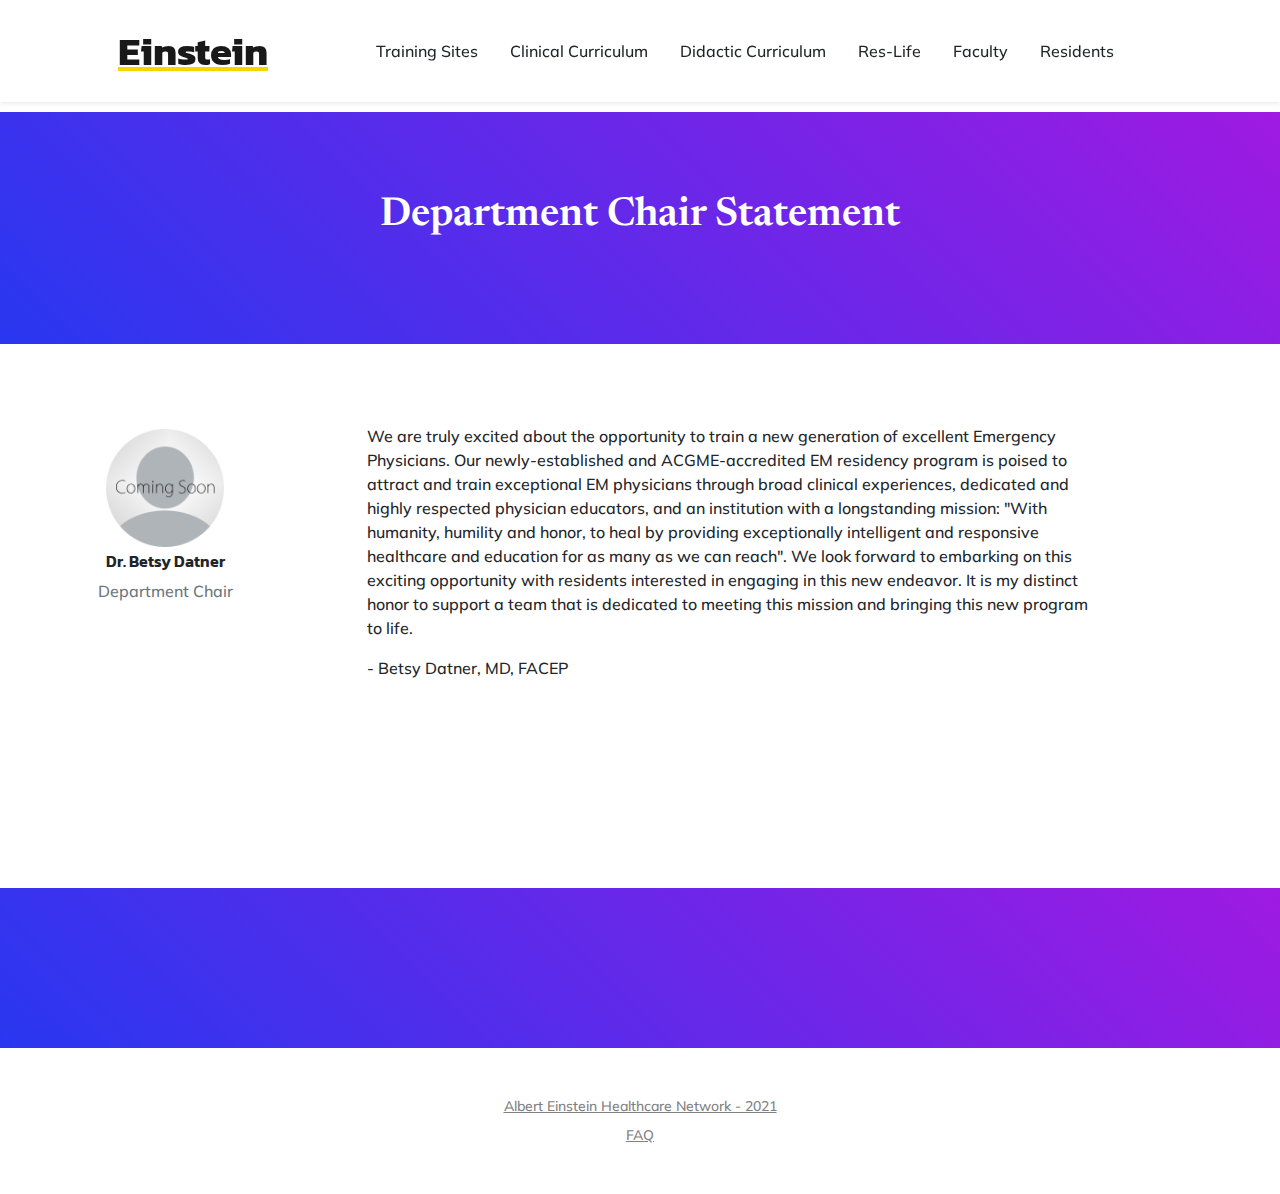
==== DCStatement/dcstatement.html @ 68cdc118 "Website Transfer from other email account" ====
<!DOCTYPE html>
<html lang="en">
    <head>
        <meta charset="utf-8" />
        <meta name="viewport" content="width=device-width, initial-scale=1, shrink-to-fit=no" />
        <meta name="description" content="" />
        <meta name="author" content="" />
        <title>Einstein-DepartmentChair Statement</title>
        <link rel="icon" type="image/x-icon" href="assets/favicon.ico" />
        <!-- Bootstrap icons-->
        <link href="https://cdn.jsdelivr.net/npm/bootstrap-icons@1.5.0/font/bootstrap-icons.css" rel="stylesheet" />
        <!-- Google fonts-->
        <link rel="preconnect" href="https://fonts.gstatic.com" />
        <link href="https://fonts.googleapis.com/css2?family=Newsreader:ital,wght@0,600;1,600&amp;display=swap" rel="stylesheet" />
        <link href="https://fonts.googleapis.com/css2?family=Mulish:ital,wght@0,300;0,500;0,600;0,700;1,300;1,500;1,600;1,700&amp;display=swap" rel="stylesheet" />
        <link href="https://fonts.googleapis.com/css2?family=Kanit:ital,wght@0,400;1,400&amp;display=swap" rel="stylesheet" />
        <!-- Core theme CSS (includes Bootstrap)-->
        <link href="../css/styles.css" rel="stylesheet" />
    </head>
    <body id="page-top">
        <!-- Navigation-->
        <nav class="navbar navbar-expand-lg navbar-light fixed-top shadow-sm" id="mainNav">
            <div class="container px-5">
                <a class="navbar-brand fw-bolder" href="../index.html#page-top">Einstein</a>
                <button class="navbar-toggler" type="button" data-bs-toggle="collapse" data-bs-target="#navbarResponsive" aria-controls="navbarResponsive" aria-expanded="false" aria-label="Toggle navigation">
                    Menu
                    <i class="bi-list"></i>
                </button>
                <div class="collapse navbar-collapse" id="navbarResponsive">
                    <ul class="navbar-nav ms-auto me-4 my-3 my-lg-0">
                        <li class="nav-item"><a class="nav-link me-lg-3" href="../index.html#trainingsites">Training Sites</a></li>
                        <li class="nav-item"><a class="nav-link me-lg-3" href="../index.html#clinicalcurriculum">Clinical Curriculum</a></li>
                        <li class="nav-item"><a class="nav-link me-lg-3" href="../index.html#didacticcurriculum">Didactic Curriculum</a></li>
                        <li class="nav-item"><a class="nav-link me-lg-3" href="../index.html#wellness">Res-Life</a></li>
                        <li class="nav-item"><a class="nav-link me-lg-3" href="../Faculty/faculty.html">Faculty</a></li>
                        <li class="nav-item"><a class="nav-link me-lg-3" href="../Residents/residents.html">Residents</a></li>
                    </ul>
                </div>
            </div>
        </nav>
        <!-- Quote/testimonial aside-->
        <aside class="text-center bg-gradient-primary-to-secondary" style="margin-top: 7rem;">
            <div class="container px-5">
                <div class="row gx-5 justify-content-center">
                    <div class="col-md-8">
                        <div class="h2 fs-1 text-white mb-4">Department Chair Statement</div>
                        <!--<img src="assets/img/tnw-logo.svg" alt="..." style="height: 3rem" />-->
                    </div>
                </div>
            </div>
        </aside>
        <section>
            <div class="container">
                <div class="row">
                    <div class="col-md-2 col-sm-1">
                        <div class="text-center">
                            <img src="../assets/FacultyPhotos/BlankCircle.png" alt="Betsy Datner" class="img-thumbnail" style="max-width: 8em;">
                            <h6 class="font-alt">Dr. Betsy Datner</h6>
                            <p class="text-muted mb-3">Department Chair</p>
                        </div>
                    </div>
                    <div class="col-md-1 col-sm-1">
                    </div>
                    <div class="col-md-8 col-sm-9">
                        <p>We are truly excited about the opportunity to train a new generation of excellent Emergency Physicians.  Our newly-established and ACGME-accredited EM residency program is poised to attract and train exceptional EM physicians through broad clinical experiences, dedicated and highly respected physician educators, and an institution with a longstanding mission: "With humanity, humility and honor, to heal by providing exceptionally intelligent and responsive healthcare and education for as many as we can reach". We look forward to embarking on this exciting opportunity with residents interested in engaging in this new endeavor.  It is my distinct honor to support a team that is dedicated to meeting this mission and bringing this new program to life.</p>
                        <p> - Betsy Datner, MD, FACEP
                    </div>
                    <div class="col-md-1 col-sm-1">
                    </div>
                </div>
            </div>
        </section>
        <aside class="text-center bg-gradient-primary-to-secondary" style="margin-top: 7rem;">
            <!--Empty Aside to get a blue-purple gradient at the bottom -->
        </aside>
        <!-- Footer-->
        <div class="container px-5 py-5 text-center">
            <div class="small" style="color:grey;">
                <div class="mb-2"><a href="https://www.einstein.edu/" style="color:grey;">Albert Einstein Healthcare Network - 2021</a>
                </div>
                <div> <a href="www.google.com" style="color:grey;">FAQ</a>
                </div>
            </div>
        </div>
        <!-- Feedback modal-->
        <div class="modal fade" id="feedbackModal" tabindex="-1" aria-labelledby="feedbackModalLabel" aria-hidden="true">
            <div class="modal-dialog modal-dialog-centered">
                <div class="modal-content">
                    <div class="modal-header bg-gradient-primary-to-secondary p-4">
                        <h5 class="modal-title font-alt text-white" id="feedbackModalLabel">Send feedback</h5>
                        <button class="btn-close btn-close-white" type="button" data-bs-dismiss="modal" aria-label="Close"></button>
                    </div>
                    <div class="modal-body border-0 p-4">
                        <form>
                            <div class="form-floating mb-4">
                                <input class="form-control" id="inputName" type="text" placeholder="Enter your name..." />
                                <label for="inputName">Name</label>
                            </div>
                            <div class="form-floating mb-4">
                                <input class="form-control" id="inputEmail" type="email" placeholder="name@example.com" />
                                <label for="inputEmail">Email address</label>
                            </div>
                            <div class="form-floating mb-4">
                                <input class="form-control" id="inputPhone" type="tel" placeholder="(123) 456-7890" />
                                <label for="inputPhone">Phone number</label>
                            </div>
                            <div class="form-floating mb-4">
                                <textarea class="form-control" id="inputMessage" placeholder="Enter your message here..." style="height: 10rem"></textarea>
                                <label for="inputMessage">Message</label>
                            </div>
                            <div class="d-grid"><button class="btn btn-primary rounded-pill py-3" type="submit">Submit</button></div>
                        </form>
                    </div>
                </div>
            </div>
        </div>
        <!-- Bootstrap core JS-->
        <script src="https://cdn.jsdelivr.net/npm/bootstrap@5.0.1/dist/js/bootstrap.bundle.min.js"></script>
        <!-- Core theme JS-->
        <script src="js/scripts.js"></script>
    </body>
</html>
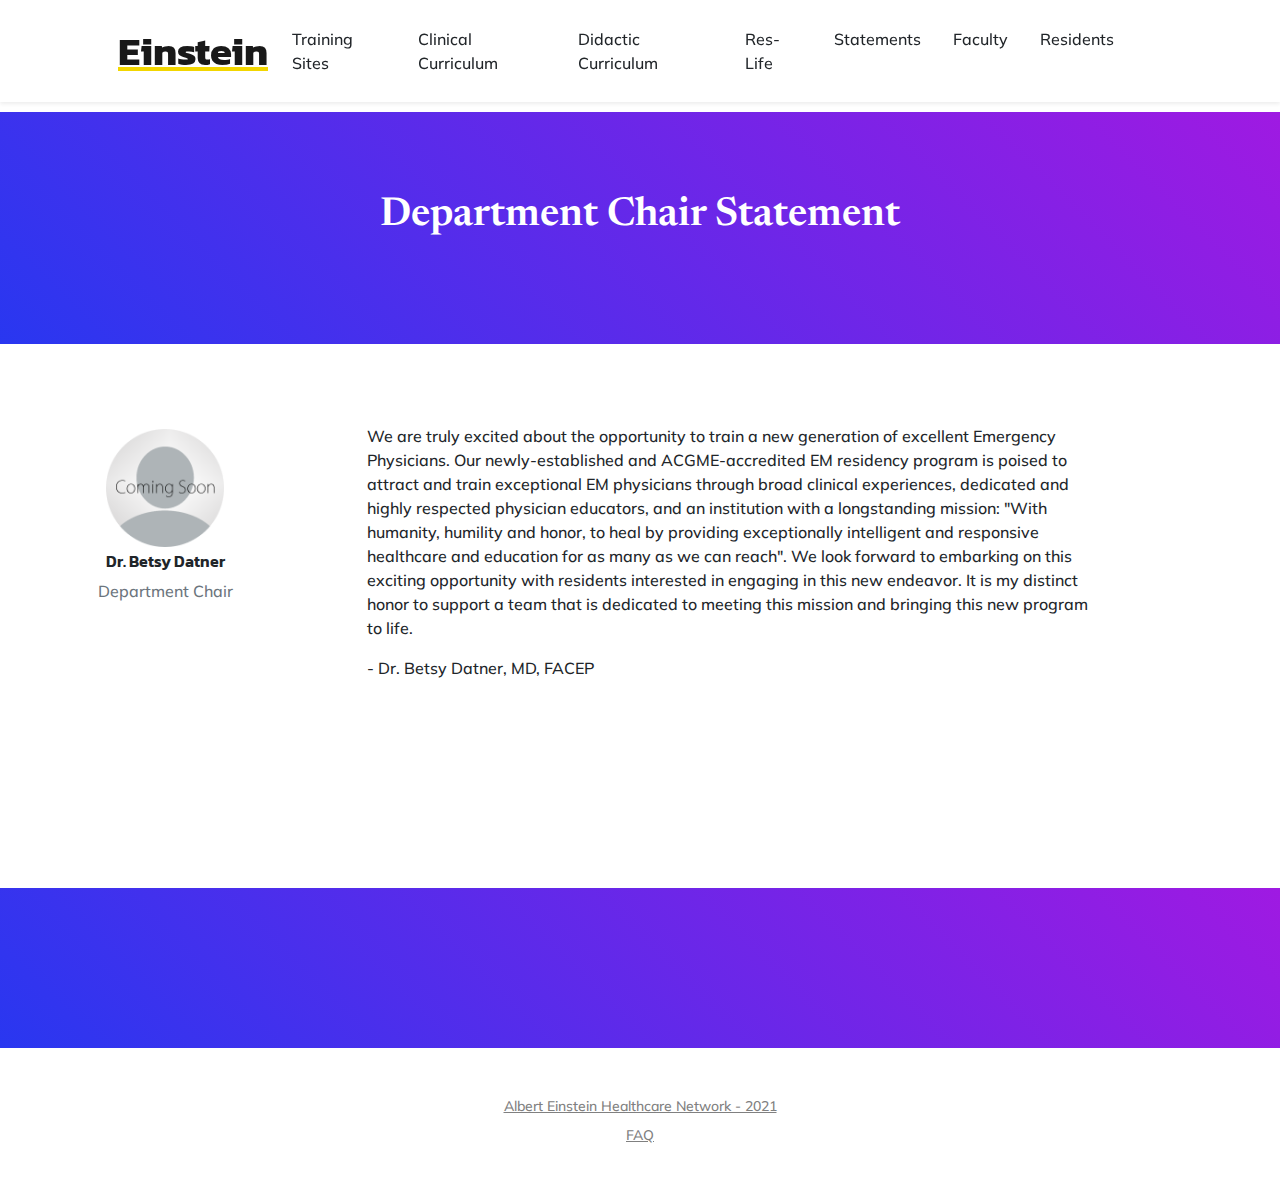
==== commit 8356b9b7: "Updates to Faculty Page and Photos" ====
--- a/DCStatement/dcstatement.html
+++ b/DCStatement/dcstatement.html
@@ -32,6 +32,7 @@
                         <li class="nav-item"><a class="nav-link me-lg-3" href="../index.html#clinicalcurriculum">Clinical Curriculum</a></li>
                         <li class="nav-item"><a class="nav-link me-lg-3" href="../index.html#didacticcurriculum">Didactic Curriculum</a></li>
                         <li class="nav-item"><a class="nav-link me-lg-3" href="../index.html#wellness">Res-Life</a></li>
+                        <li class="nav-item"><a class="nav-link me-lg-3" href="../index.html#statements">Statements</a></li>
                         <li class="nav-item"><a class="nav-link me-lg-3" href="../Faculty/faculty.html">Faculty</a></li>
                         <li class="nav-item"><a class="nav-link me-lg-3" href="../Residents/residents.html">Residents</a></li>
                     </ul>
@@ -63,7 +64,7 @@
                     </div>
                     <div class="col-md-8 col-sm-9">
                         <p>We are truly excited about the opportunity to train a new generation of excellent Emergency Physicians.  Our newly-established and ACGME-accredited EM residency program is poised to attract and train exceptional EM physicians through broad clinical experiences, dedicated and highly respected physician educators, and an institution with a longstanding mission: "With humanity, humility and honor, to heal by providing exceptionally intelligent and responsive healthcare and education for as many as we can reach". We look forward to embarking on this exciting opportunity with residents interested in engaging in this new endeavor.  It is my distinct honor to support a team that is dedicated to meeting this mission and bringing this new program to life.</p>
-                        <p> - Betsy Datner, MD, FACEP
+                        <p> - Dr. Betsy Datner, MD, FACEP
                     </div>
                     <div class="col-md-1 col-sm-1">
                     </div>
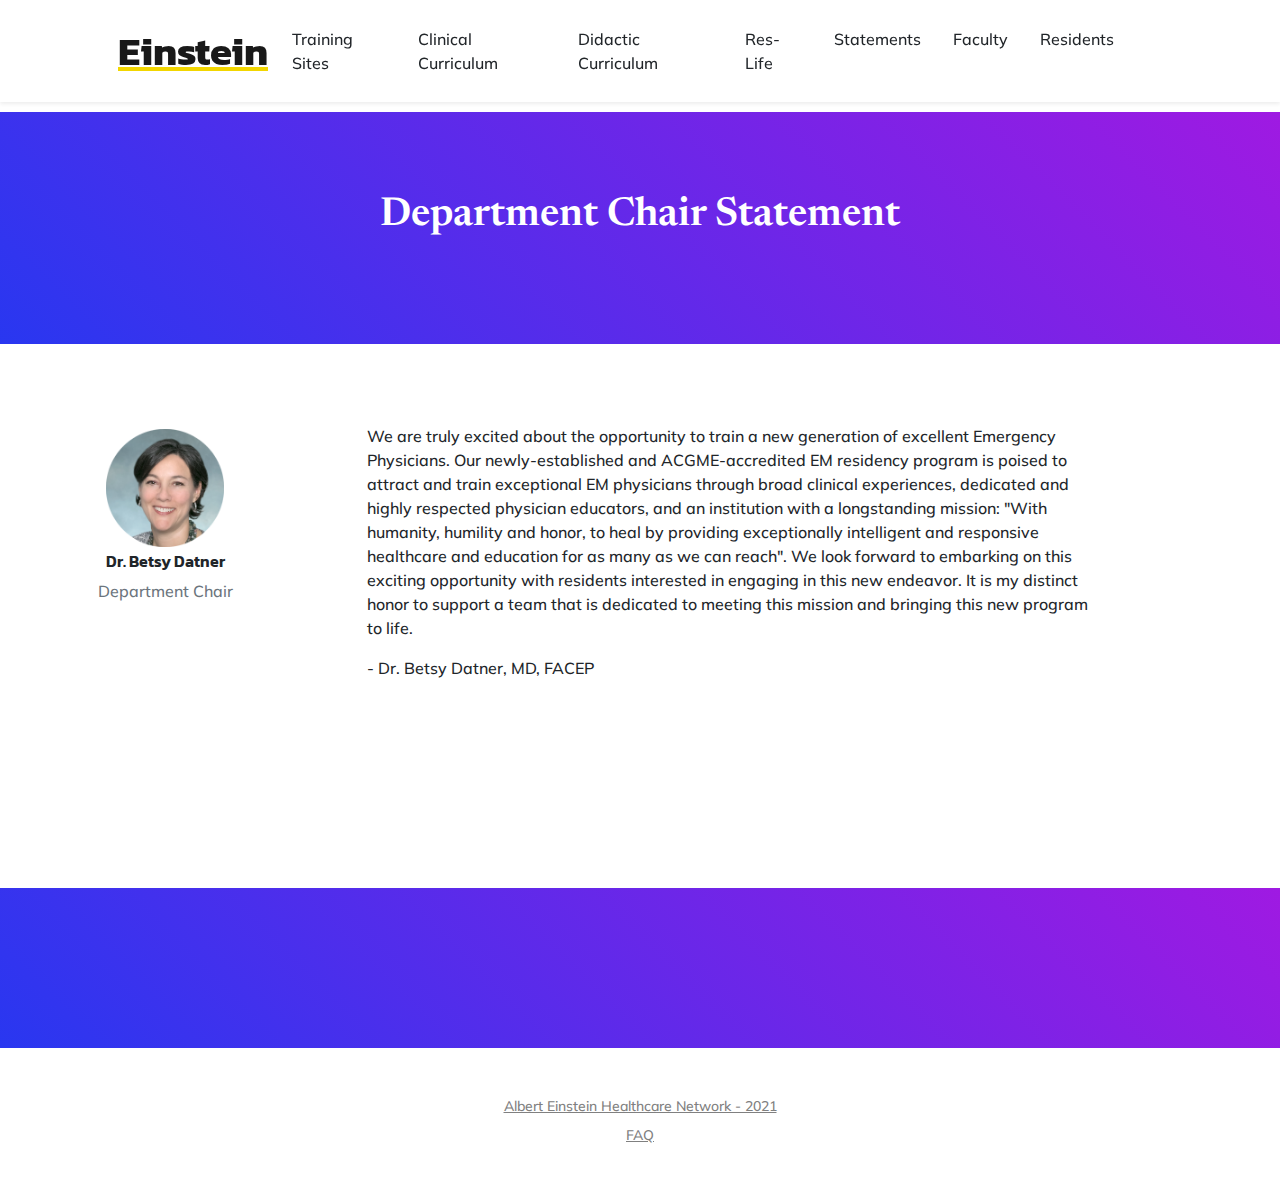
==== commit 128e9c90: "Photos and Editing" ====
--- a/DCStatement/dcstatement.html
+++ b/DCStatement/dcstatement.html
@@ -39,13 +39,12 @@
                 </div>
             </div>
         </nav>
-        <!-- Quote/testimonial aside-->
+        <!--Banner-->
         <aside class="text-center bg-gradient-primary-to-secondary" style="margin-top: 7rem;">
             <div class="container px-5">
                 <div class="row gx-5 justify-content-center">
                     <div class="col-md-8">
                         <div class="h2 fs-1 text-white mb-4">Department Chair Statement</div>
-                        <!--<img src="assets/img/tnw-logo.svg" alt="..." style="height: 3rem" />-->
                     </div>
                 </div>
             </div>
@@ -55,7 +54,7 @@
                 <div class="row">
                     <div class="col-md-2 col-sm-1">
                         <div class="text-center">
-                            <img src="../assets/FacultyPhotos/BlankCircle.png" alt="Betsy Datner" class="img-thumbnail" style="max-width: 8em;">
+                            <img src="../assets/FacultyPhotos/BD.png" alt="Dr. Betsy Datner" class="img-thumbnail" style="max-width: 8em;">
                             <h6 class="font-alt">Dr. Betsy Datner</h6>
                             <p class="text-muted mb-3">Department Chair</p>
                         </div>
@@ -72,7 +71,7 @@
             </div>
         </section>
         <aside class="text-center bg-gradient-primary-to-secondary" style="margin-top: 7rem;">
-            <!--Empty Aside to get a blue-purple gradient at the bottom -->
+            <!--Empty Banner to get a blue-purple gradient at the bottom -->
         </aside>
         <!-- Footer-->
         <div class="container px-5 py-5 text-center">
@@ -83,38 +82,6 @@
                 </div>
             </div>
         </div>
-        <!-- Feedback modal-->
-        <div class="modal fade" id="feedbackModal" tabindex="-1" aria-labelledby="feedbackModalLabel" aria-hidden="true">
-            <div class="modal-dialog modal-dialog-centered">
-                <div class="modal-content">
-                    <div class="modal-header bg-gradient-primary-to-secondary p-4">
-                        <h5 class="modal-title font-alt text-white" id="feedbackModalLabel">Send feedback</h5>
-                        <button class="btn-close btn-close-white" type="button" data-bs-dismiss="modal" aria-label="Close"></button>
-                    </div>
-                    <div class="modal-body border-0 p-4">
-                        <form>
-                            <div class="form-floating mb-4">
-                                <input class="form-control" id="inputName" type="text" placeholder="Enter your name..." />
-                                <label for="inputName">Name</label>
-                            </div>
-                            <div class="form-floating mb-4">
-                                <input class="form-control" id="inputEmail" type="email" placeholder="name@example.com" />
-                                <label for="inputEmail">Email address</label>
-                            </div>
-                            <div class="form-floating mb-4">
-                                <input class="form-control" id="inputPhone" type="tel" placeholder="(123) 456-7890" />
-                                <label for="inputPhone">Phone number</label>
-                            </div>
-                            <div class="form-floating mb-4">
-                                <textarea class="form-control" id="inputMessage" placeholder="Enter your message here..." style="height: 10rem"></textarea>
-                                <label for="inputMessage">Message</label>
-                            </div>
-                            <div class="d-grid"><button class="btn btn-primary rounded-pill py-3" type="submit">Submit</button></div>
-                        </form>
-                    </div>
-                </div>
-            </div>
-        </div>
         <!-- Bootstrap core JS-->
         <script src="https://cdn.jsdelivr.net/npm/bootstrap@5.0.1/dist/js/bootstrap.bundle.min.js"></script>
         <!-- Core theme JS-->
